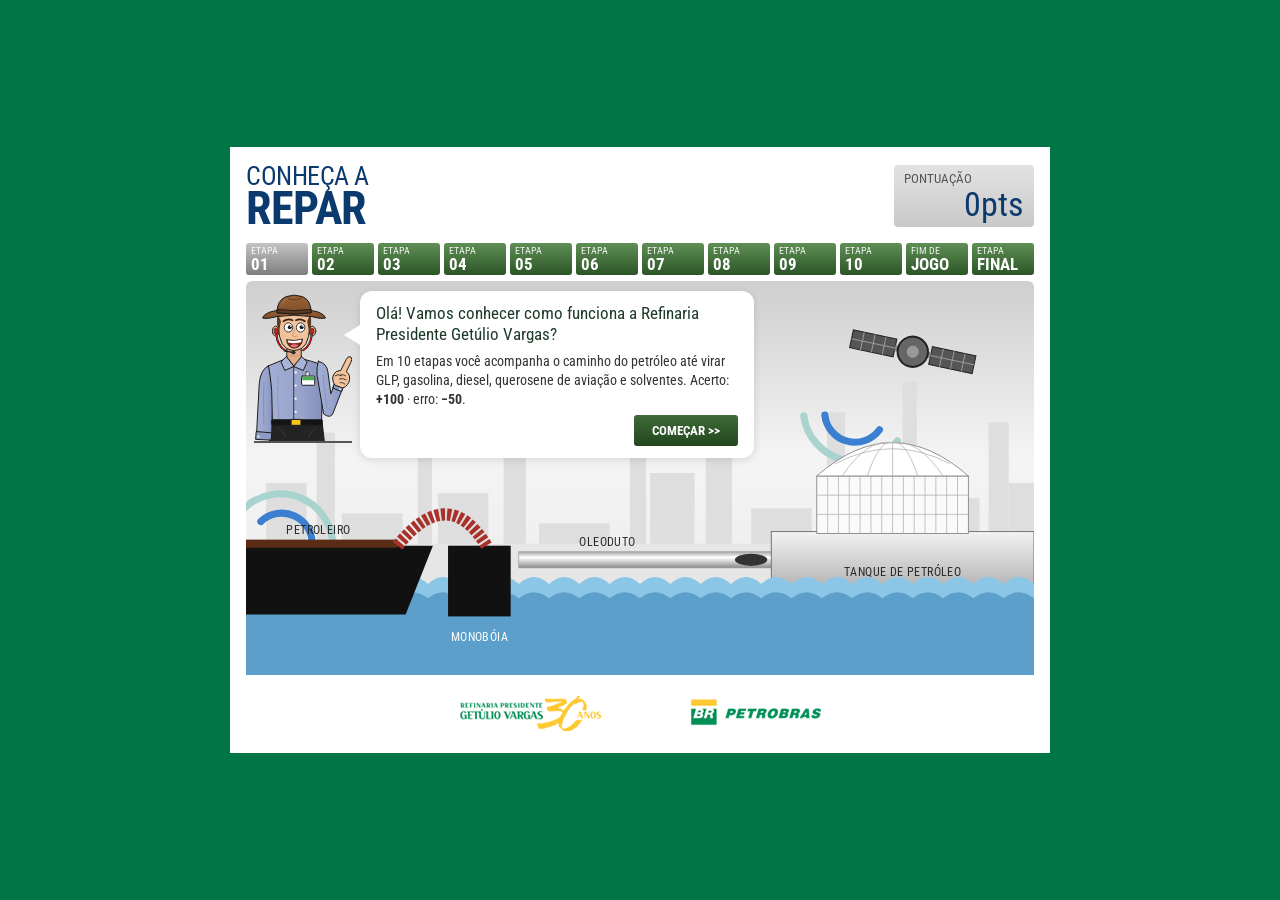
==== index.html @ d4c0e3de "Conheça a REPAR: quiz em HTML/JS recriado a partir da versão Flash/ASP de 2007 Co-Authored-By: Claud" ====
<!DOCTYPE html>
<html lang="pt-BR">
<head>
<meta charset="utf-8">
<meta name="viewport" content="width=device-width, initial-scale=1">
<title>Conheça a REPAR – Como Funciona</title>
<link rel="preconnect" href="https://fonts.googleapis.com">
<link rel="preconnect" href="https://fonts.gstatic.com" crossorigin>
<link href="https://fonts.googleapis.com/css2?family=Roboto+Condensed:wght@400;700&display=swap" rel="stylesheet">
<link rel="stylesheet" href="css/jogo.css">
</head>
<body>

<div class="jogo">
  <header class="topo">
    <h1 class="titulo"><span>Conheça a</span> REPAR</h1>
    <div class="placar" aria-live="polite">
      <span class="placar-rotulo">Pontuação</span>
      <strong><span id="pontos">0</span>pts</strong>
      <span class="placar-delta" id="placar-delta"></span>
    </div>
  </header>

  <nav class="etapas" id="etapas" aria-label="Etapas do jogo"></nav>

  <main class="palco" id="palco">
    <div class="cena" id="cena" aria-hidden="true"></div>
    <div class="personagem" id="personagem" aria-hidden="true"></div>
    <section class="balao" id="balao" aria-live="polite"></section>
  </main>

  <footer class="rodape">
    <img src="images/logo.gif" width="375" height="52" alt="Refinaria Presidente Getúlio Vargas 30 anos · Petrobras">
  </footer>
</div>

<script src="js/perguntas.js"></script>
<script src="js/cenas.js"></script>
<script src="js/jogo.js"></script>
</body>
</html>
---- css/jogo.css ----
:root {
  --verde-fundo: #017546;
  --verde-botao-1: #5f8f55;
  --verde-botao-2: #2c5527;
  --verde-ok: #2e8b3e;
  --vermelho-erro: #c0392b;
  --azul: #0b3a6e;
  --cinza-texto: #333;
  --cinza-claro: #e9e9e9;
  --branco: #fff;
  --fonte: "Roboto Condensed", "Arial Narrow", Arial, sans-serif;
}

* { box-sizing: border-box; }

html, body { margin: 0; }

[hidden] { display: none !important; }

body {
  background: var(--verde-fundo);
  font-family: var(--fonte);
  color: var(--cinza-texto);
  min-height: 100vh;
  display: flex;
  align-items: center;
  justify-content: center;
  padding: 16px;
}

.jogo {
  width: 100%;
  max-width: 820px;
  background: var(--branco);
  padding: 18px 16px 12px;
}

/* ---------- topo ---------- */

.topo {
  display: flex;
  justify-content: space-between;
  align-items: flex-start;
  margin-bottom: 14px;
}

.titulo {
  margin: 0;
  color: var(--azul);
  font-size: 46px;
  line-height: .9;
  font-weight: 700;
  letter-spacing: -.5px;
}
.titulo span {
  display: block;
  font-size: 26px;
  font-weight: 400;
  text-transform: uppercase;
}

.placar {
  position: relative;
  background: linear-gradient(#e2e2e2, #c9c9c9);
  border-radius: 4px;
  padding: 6px 10px 4px;
  min-width: 140px;
  text-align: right;
  color: var(--azul);
}
.placar-rotulo {
  display: block;
  text-align: left;
  font-size: 13px;
  text-transform: uppercase;
  color: #555;
}
.placar strong {
  font-size: 34px;
  font-weight: 400;
  line-height: 1.1;
}
.placar-delta {
  position: absolute;
  right: 8px;
  top: 100%;
  font-weight: 700;
  font-size: 18px;
  opacity: 0;
  pointer-events: none;
}
.placar-delta.mais  { color: var(--verde-ok); animation: delta 1.2s ease-out; }
.placar-delta.menos { color: var(--vermelho-erro); animation: delta 1.2s ease-out; }
@keyframes delta {
  0%   { opacity: 0; transform: translateY(8px); }
  20%  { opacity: 1; transform: translateY(0); }
  100% { opacity: 0; transform: translateY(-14px); }
}

/* ---------- barra de etapas ---------- */

.etapas {
  display: grid;
  grid-template-columns: repeat(12, 1fr);
  gap: 4px;
  margin-bottom: 6px;
}
.etapa {
  display: block;
  background: linear-gradient(var(--verde-botao-1), var(--verde-botao-2));
  color: var(--branco);
  border-radius: 3px;
  padding: 3px 5px 2px;
  line-height: 1;
  text-decoration: none;
  white-space: nowrap;
  overflow: hidden;
}
.etapa small {
  display: block;
  font-size: 10px;
  text-transform: uppercase;
  opacity: .9;
}
.etapa b {
  display: block;
  font-size: 17px;
  font-weight: 700;
}
.etapa.atual { background: linear-gradient(#c4c4c4, #7e7e7e); }
.etapa.feita.certa  b::after { content: " ✓"; font-size: 12px; }
.etapa.feita.errada b::after { content: " ✗"; font-size: 12px; }
a.etapa:hover, a.etapa:focus-visible { filter: brightness(1.15); }

/* ---------- palco ---------- */

.palco {
  position: relative;
  aspect-ratio: 780 / 390;
  background: linear-gradient(#cfcfcf, #f4f4f4 45%, #e9e9e9);
  border-radius: 6px 6px 0 0;
  overflow: hidden;
}

.cena, .cena svg {
  position: absolute;
  inset: 0;
  width: 100%;
  height: 100%;
}

.personagem {
  position: absolute;
  left: 1%;
  top: 3%;
  width: 12.5%;
  border-bottom: 2px solid #555;
}
.personagem svg { display: block; width: 100%; height: auto; }

.balao {
  position: absolute;
  left: 14.5%;
  top: 2.5%;
  width: 50%;
  max-height: 44%;
  background: var(--branco);
  border-radius: 12px;
  padding: 12px 16px 12px;
  box-shadow: 0 2px 8px rgba(0,0,0,.12);
  display: flex;
  flex-direction: column;
  animation: aparece .35s ease-out;
}
.balao::before {
  content: "";
  position: absolute;
  left: -16px;
  top: 34px;
  border: 10px solid transparent;
  border-right: 16px solid var(--branco);
  border-left: 0;
}
@keyframes aparece {
  from { opacity: 0; transform: translateY(6px); }
  to   { opacity: 1; transform: none; }
}

.balao h2 {
  margin: 0 0 8px;
  font-size: 17px;
  font-weight: 400;
  line-height: 1.2;
  color: #1d3a2a;
}

.balao-corpo {
  display: flex;
  gap: 12px;
  align-items: flex-end;
  justify-content: space-between;
  min-height: 0;
}

.alternativas {
  border: 0;
  margin: 0;
  padding: 0;
  min-width: 0;
}
.alternativas label {
  display: flex;
  align-items: center;
  gap: 8px;
  padding: 3px 0;
  border-bottom: 1px solid #ddd;
  font-size: 14px;
  cursor: pointer;
}
.alternativas label:last-child { border-bottom: 0; }
.alternativas input {
  appearance: none;
  width: 13px;
  height: 13px;
  border-radius: 50%;
  background: #666;
  margin: 0;
  flex: none;
  cursor: pointer;
}
.alternativas input:checked {
  background: var(--azul);
  box-shadow: 0 0 0 3px #b9cbe3;
}
.alternativas input:focus-visible { outline: 2px solid var(--azul); outline-offset: 2px; }

.botao {
  font-family: inherit;
  font-size: 13px;
  font-weight: 700;
  text-transform: uppercase;
  color: var(--branco);
  background: linear-gradient(#1a1a1a, #3a3a3a);
  border: 0;
  border-radius: 3px;
  padding: 8px 18px;
  cursor: pointer;
  white-space: nowrap;
  flex: none;
}
.botao.verde { background: linear-gradient(#3f6b37, #23461f); }
.botao:hover:not(:disabled), .botao:focus-visible { filter: brightness(1.3); }
.botao:disabled { opacity: .45; cursor: default; }

.resultado {
  margin: 0 0 6px;
  font-weight: 700;
  font-size: 15px;
}
.resultado.certa  { color: var(--verde-ok); }
.resultado.errada { color: var(--vermelho-erro); }

.explicacao {
  overflow-y: auto;
  min-height: 0;
  flex: 1;
  font-size: 14px;
  line-height: 1.35;
  text-align: justify;
  padding-right: 8px;
  margin-bottom: 8px;
  scrollbar-color: #4c7a43 #eee;
}
.explicacao p { margin: 0 0 .6em; }
.explicacao strong { display: block; color: #1d3a2a; }

.acoes { display: flex; justify-content: flex-end; }

.balao:has(.intro) { max-height: 74%; }
.intro { overflow-y: auto; min-height: 0; flex: 1; margin-bottom: 6px; }
.intro p { margin: 0; font-size: 14px; line-height: 1.35; }

/* ---------- fim de jogo ---------- */

.fim {
  position: absolute;
  left: 22%;
  right: 22%;
  top: 8%;
  bottom: 8%;
  background: var(--branco);
  border-radius: 10px;
  display: flex;
  align-items: center;
  justify-content: center;
  padding: 18px 24px;
  animation: aparece .4s ease-out;
}
.fim-placar {
  display: grid;
  grid-template-columns: 34% 1fr;
  gap: 16px;
  align-content: center;
}
.fim-placar .fim-personagem svg { width: 100%; height: auto; }
.fim h2 {
  margin: 0 0 8px;
  color: var(--azul);
  font-size: 28px;
  font-weight: 400;
}
.fim .numero {
  font-size: 46px;
  color: #123;
  line-height: 1;
  margin: 4px 0 6px;
}
.fim .detalhe { margin: 0; font-size: 14px; color: #555; }
.fim-links {
  grid-column: 1 / -1;
  display: flex;
  flex-direction: column;
  gap: 4px;
  margin-top: 10px;
}
.link-seta {
  background: none;
  border: 0;
  padding: 2px 0;
  font: inherit;
  font-size: 15px;
  text-transform: uppercase;
  color: #222;
  text-align: left;
  cursor: pointer;
  text-decoration: none;
  border-bottom: 1px dotted #999;
  width: fit-content;
}
.link-seta::after { content: " >"; }
.link-seta:hover, .link-seta:focus-visible { color: var(--azul); }


/* ---------- elementos animados das cenas (SVG) ---------- */

.rotulo-seta {
  font-family: var(--fonte);
  font-size: 12px;
  text-transform: uppercase;
  letter-spacing: .4px;
  fill: #2a2a2a;
}
.titulo-cena { font-family: var(--fonte); }

.seta { animation: seta-entra .7s ease-out both; }
.seta-baixo { animation-name: seta-desce; }
@keyframes seta-entra {
  from { opacity: 0; transform: translateX(-30px); }
  to   { opacity: 1; transform: none; }
}
@keyframes seta-desce {
  from { opacity: 0; transform: translateY(-20px); }
  to   { opacity: 1; transform: none; }
}

.chama {
  transform-box: fill-box;
  transform-origin: 50% 100%;
  animation: chama .45s ease-in-out infinite alternate;
}
@keyframes chama {
  from { transform: scaleY(.75) skewX(-4deg); }
  to   { transform: scaleY(1.1) skewX(4deg); }
}

.onda { animation: onda 3s linear infinite; }
.onda.lenta { animation-duration: 5s; animation-direction: reverse; }
@keyframes onda {
  to { transform: translateX(60px); }
}

.sinal { animation: sinal 1.8s ease-out infinite; }
.sinal.s2 { animation-delay: .3s; }
@keyframes sinal {
  0%, 100% { opacity: .2; }
  40%      { opacity: 1; }
}

.personagem .mao {
  transform-box: view-box;
  transform-origin: 258px 284px;
  animation: aponta 2.4s ease-in-out infinite;
}
@keyframes aponta {
  0%, 70%, 100% { transform: none; }
  80%           { transform: rotate(-8deg); }
  90%           { transform: rotate(3deg); }
}

/* ---------- rodapé ---------- */

.rodape {
  text-align: center;
  padding-top: 10px;
}
.rodape img { max-width: 100%; height: auto; }

/* ---------- telas estreitas ---------- */

@media (max-width: 720px) {
  body { padding: 0; align-items: stretch; }
  .jogo { padding: 12px 12px 8px; }
  .titulo { font-size: 34px; }
  .titulo span { font-size: 19px; }
  .placar { min-width: 104px; }
  .placar strong { font-size: 26px; }

  .etapas {
    grid-template-columns: repeat(6, 1fr);
  }
  .etapa b { font-size: 14px; }
  .etapa small { font-size: 9px; }

  /* No celular o balão sai de cima da cena e vira um cartão abaixo dela */
  .palco {
    aspect-ratio: auto;
    display: grid;
    grid-template-columns: 64px 1fr;
    grid-template-rows: auto auto;
    background: none;
    overflow: visible;
  }
  .cena {
    position: relative;
    grid-column: 1 / -1;
    aspect-ratio: 780 / 390;
    background: linear-gradient(#cfcfcf, #f4f4f4 45%, #e9e9e9);
    border-radius: 6px;
    overflow: hidden;
  }
  .personagem {
    position: static;
    width: 64px;
    margin-top: 10px;
    align-self: start;
  }
  .balao {
    position: relative;
    left: auto; top: auto;
    width: auto;
    max-height: none;
    margin: 10px 0 0 14px;
    background: #f3f3f3;
  }
  .balao::before { border-right-color: #f3f3f3; top: 20px; }
  .balao-corpo { flex-direction: column; align-items: stretch; }
  .alternativas label { padding: 8px 0; font-size: 15px; }
  .botao { padding: 11px 18px; }
  .explicacao { max-height: 260px; }

  .fim {
    position: relative;
    inset: auto;
    grid-column: 1 / -1;
    padding: 16px 4px;
  }
}

@media (prefers-reduced-motion: reduce) {
  *, *::before, *::after { animation: none !important; transition: none !important; }
}
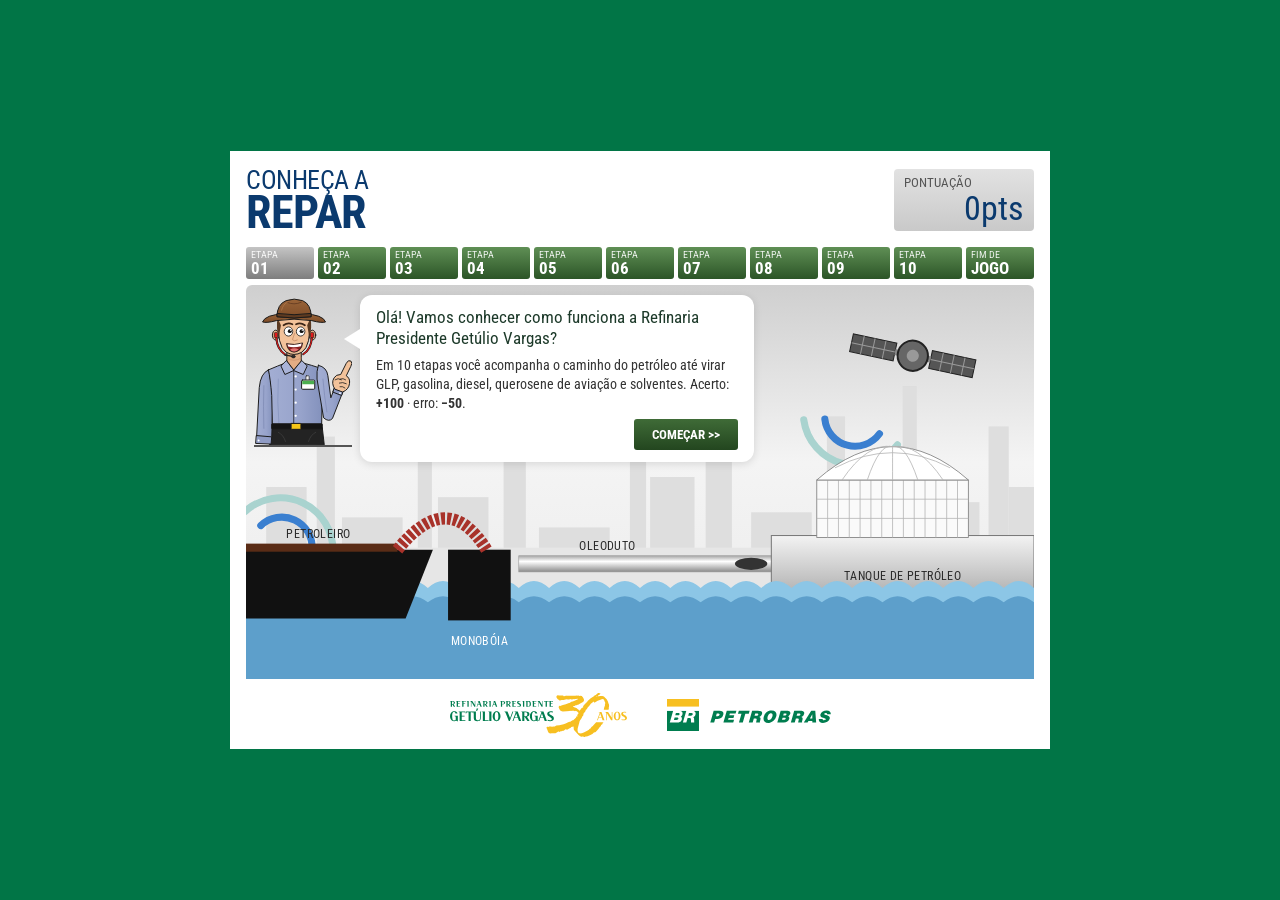
==== commit ad42bb20: "Usa os logos vetoriais oficiais da REPAR 30 anos e da Petrobras Extraídos de 'Selo Repar 30 anos_cur" ====
--- a/index.html
+++ b/index.html
@@ -30,7 +30,8 @@
   </main>
 
   <footer class="rodape">
-    <img src="images/logo.gif" width="375" height="52" alt="Refinaria Presidente Getúlio Vargas 30 anos · Petrobras">
+    <img src="images/selo_repar30.svg" width="177" height="44" alt="Refinaria Presidente Getúlio Vargas 30 anos">
+    <img src="images/petrobras.svg" width="164" height="32" alt="Petrobras">
   </footer>
 </div>
 
--- a/css/jogo.css
+++ b/css/jogo.css
@@ -101,7 +101,7 @@
 
 .etapas {
   display: grid;
-  grid-template-columns: repeat(12, 1fr);
+  grid-template-columns: repeat(11, 1fr);
   gap: 4px;
   margin-bottom: 6px;
 }
@@ -400,8 +400,12 @@
 /* ---------- rodapé ---------- */
 
 .rodape {
-  text-align: center;
-  padding-top: 10px;
+  display: flex;
+  justify-content: center;
+  align-items: center;
+  flex-wrap: wrap;
+  gap: 12px 40px;
+  padding-top: 14px;
 }
 .rodape img { max-width: 100%; height: auto; }
 
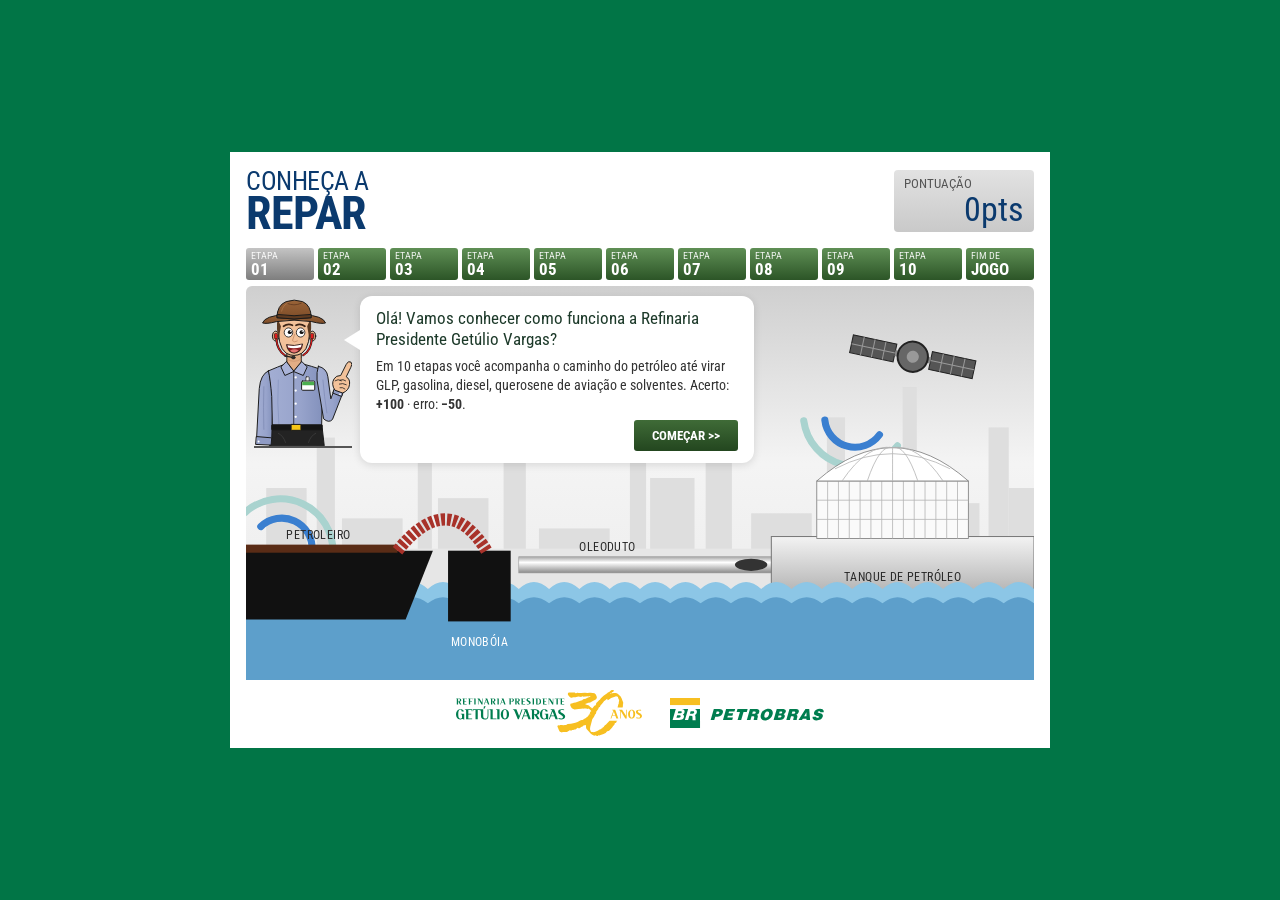
==== commit 2301464f: "Ajusta o rodapé e o símbolo BR das cenas Rodapé com alturas fixas para as duas logos; o símbolo BR o" ====
--- a/index.html
+++ b/index.html
@@ -30,8 +30,8 @@
   </main>
 
   <footer class="rodape">
-    <img src="images/selo_repar30.svg" width="177" height="44" alt="Refinaria Presidente Getúlio Vargas 30 anos">
-    <img src="images/petrobras.svg" width="164" height="32" alt="Petrobras">
+    <img src="images/selo_repar30.svg" width="355" height="88" alt="Refinaria Presidente Getúlio Vargas 30 anos" class="logo-selo">
+    <img src="images/petrobras.svg" width="328" height="64" alt="Petrobras" class="logo-petrobras">
   </footer>
 </div>
 
--- a/css/jogo.css
+++ b/css/jogo.css
@@ -399,15 +399,10 @@
 
 /* ---------- rodapé ---------- */
 
-.rodape {
-  display: flex;
-  justify-content: center;
-  align-items: center;
-  flex-wrap: wrap;
-  gap: 12px 40px;
-  padding-top: 14px;
-}
-.rodape img { max-width: 100%; height: auto; }
+.rodape { display: flex; justify-content: center; align-items: center; gap: 12px 28px; flex-wrap: wrap; padding-top: 10px; }
+.rodape img { max-width: 100%; width: auto; }
+.rodape .logo-selo { height: 46px; }
+.rodape .logo-petrobras { height: 30px; }
 
 /* ---------- telas estreitas ---------- */
 
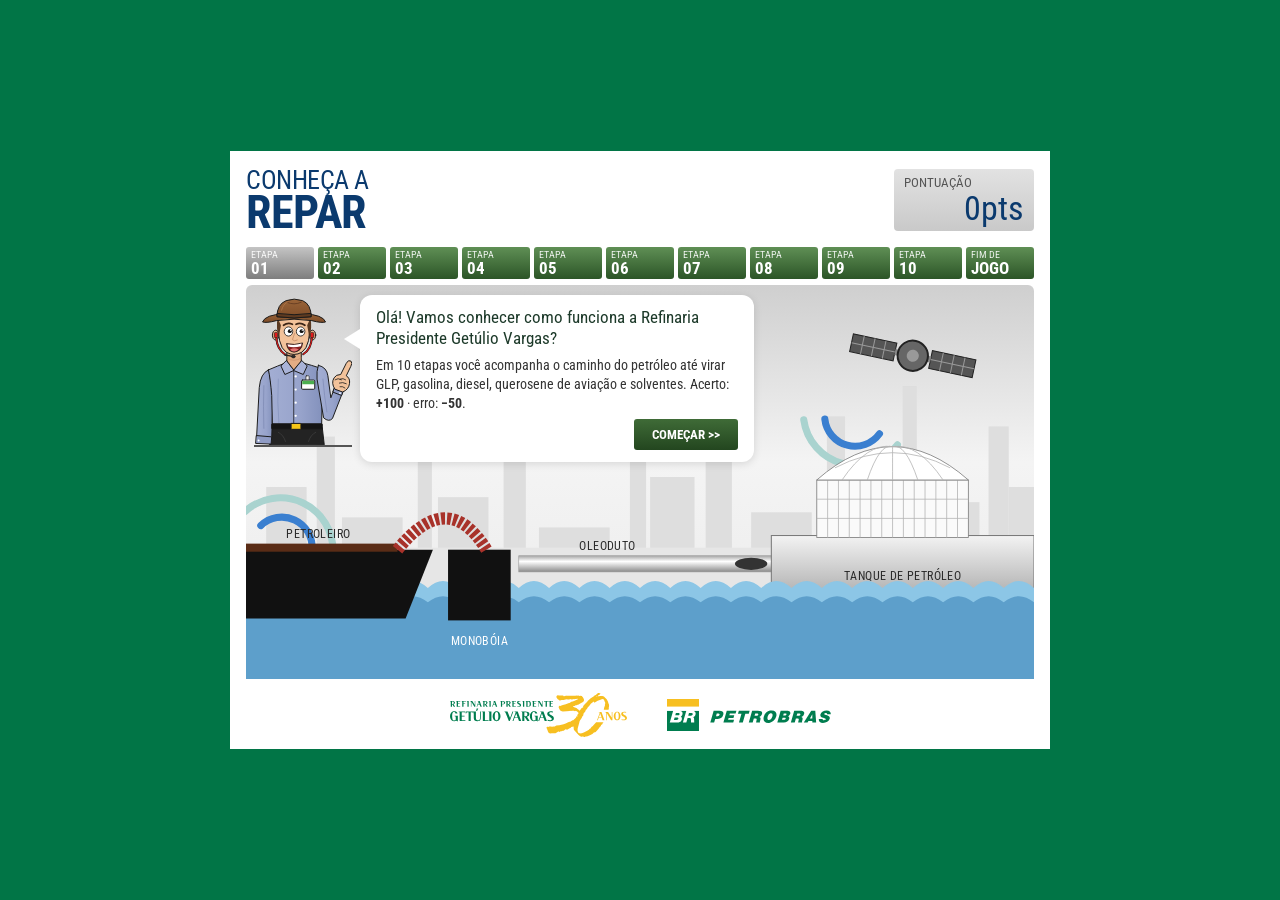
==== commit f7c6cbf1: "Volta o repositório ao jogo 2D de antes (desfaz 6d59016 e 2301464) A versão 3D sai do site publicado" ====
--- a/index.html
+++ b/index.html
@@ -30,8 +30,8 @@
   </main>
 
   <footer class="rodape">
-    <img src="images/selo_repar30.svg" width="355" height="88" alt="Refinaria Presidente Getúlio Vargas 30 anos" class="logo-selo">
-    <img src="images/petrobras.svg" width="328" height="64" alt="Petrobras" class="logo-petrobras">
+    <img src="images/selo_repar30.svg" width="177" height="44" alt="Refinaria Presidente Getúlio Vargas 30 anos">
+    <img src="images/petrobras.svg" width="164" height="32" alt="Petrobras">
   </footer>
 </div>
 
--- a/css/jogo.css
+++ b/css/jogo.css
@@ -399,10 +399,15 @@
 
 /* ---------- rodapé ---------- */
 
-.rodape { display: flex; justify-content: center; align-items: center; gap: 12px 28px; flex-wrap: wrap; padding-top: 10px; }
-.rodape img { max-width: 100%; width: auto; }
-.rodape .logo-selo { height: 46px; }
-.rodape .logo-petrobras { height: 30px; }
+.rodape {
+  display: flex;
+  justify-content: center;
+  align-items: center;
+  flex-wrap: wrap;
+  gap: 12px 40px;
+  padding-top: 14px;
+}
+.rodape img { max-width: 100%; height: auto; }
 
 /* ---------- telas estreitas ---------- */
 
